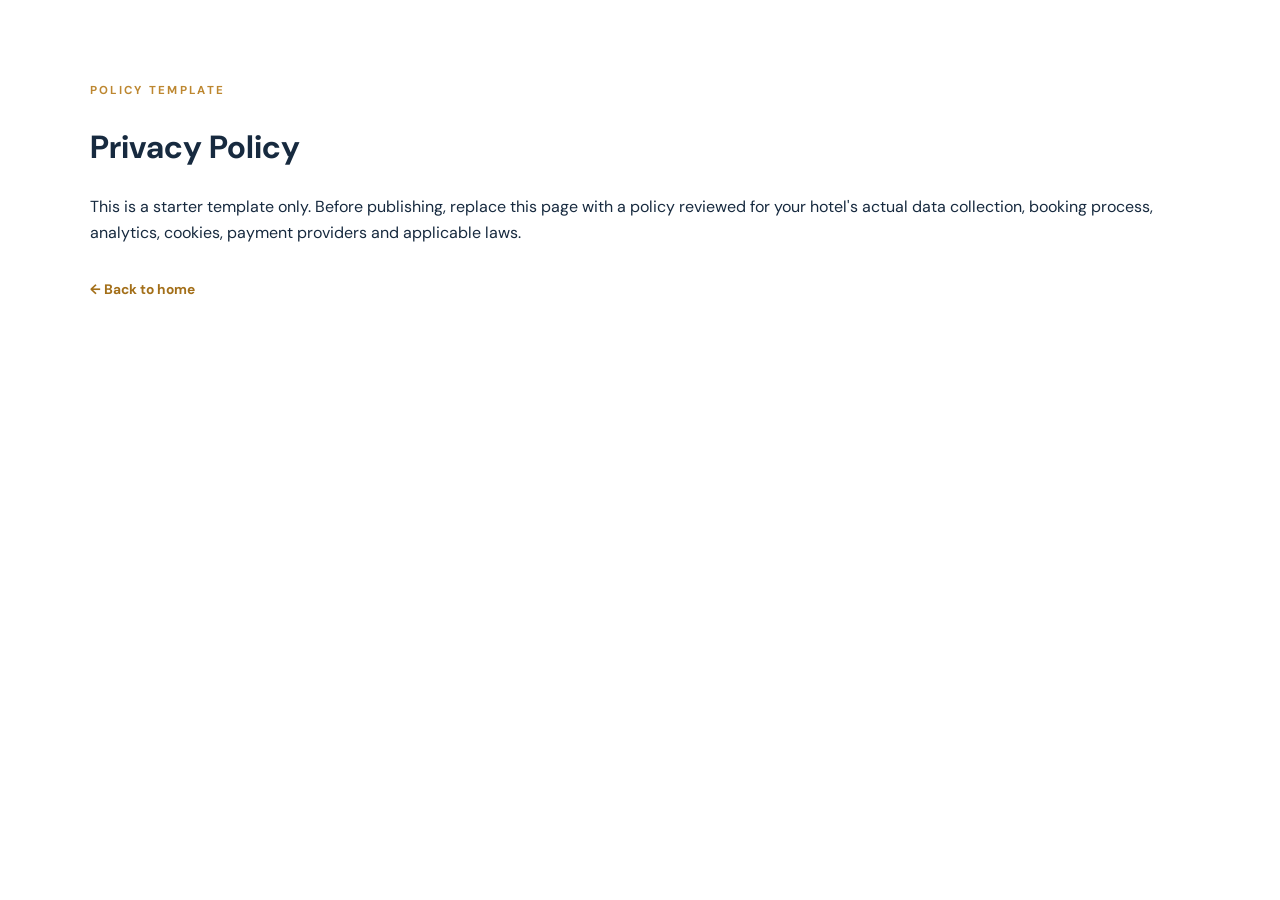
==== privacy.html @ 26f4630a "Initial hotel website starter Co-authored-by: Copilot <223556219+Copilot@users.noreply.github.com>" ====
<!doctype html><html lang="en"><meta charset="utf-8"><meta name="viewport" content="width=device-width,initial-scale=1"><title>Privacy | YOUR HOTEL NAME</title><link rel="stylesheet" href="style.css"><body><main class="section"><p class="eyebrow">POLICY TEMPLATE</p><h1>Privacy Policy</h1><p>This is a starter template only. Before publishing, replace this page with a policy reviewed for your hotel's actual data collection, booking process, analytics, cookies, payment providers and applicable laws.</p><p><a class="text-link" href="index.html">← Back to home</a></p></main></body></html>
---- style.css ----
@import url('https://fonts.googleapis.com/css2?family=DM+Sans:wght@400;500;600;700&family=Playfair+Display:wght@500;600;700&display=swap');
:root{--navy:#0c2138;--navy2:#132f4a;--gold:#e8b24f;--ink:#172a3f;--muted:#687789;--pale:#f4f7fa;--line:#e3e9ef}
*{box-sizing:border-box}html{scroll-behavior:smooth}body{margin:0;color:var(--ink);font-family:'DM Sans',sans-serif;line-height:1.6}a{color:inherit;text-decoration:none}.topbar{height:78px;background:#0b1e33;color:#fff;display:flex;align-items:center;justify-content:space-between;padding:0 6%;gap:24px}.brand{display:flex;align-items:center;gap:10px;min-width:max-content}.brand-mark{font-size:2rem;color:var(--gold)}.brand strong{display:block;font-family:'Playfair Display',serif;font-size:1.15rem;letter-spacing:.06em}.brand small{display:block;font-size:.62rem;letter-spacing:.24em;color:#d7dfe8}.topbar nav{display:flex;gap:27px;font-size:.9rem;color:#e7edf4}.topbar nav a:hover,.footer-links a:hover{color:var(--gold)}.nav-cta{background:var(--gold);color:#14263a;padding:11px 18px;border-radius:7px;font-weight:700;font-size:.88rem}.hero{min-height:590px;display:flex;align-items:center;padding:75px 8%;color:white;background-color:#1b3a55;background-image: linear-gradient(90deg, rgba(5,20,38,.82), rgba(5,20,38,.18)), url('hotel-hero.png');;background-position:center;background-size:cover}.hero-content{max-width:650px}.eyebrow{font-size:.72rem;letter-spacing:.2em;font-weight:700;color:#bd8730;margin:0 0 14px}.hero .eyebrow{color:#f0c56f}.hero h1{font:600 clamp(2.8rem,5vw,4.6rem)/1.1 'Playfair Display',serif;margin:0 0 20px;letter-spacing:-.03em}.hero h1 span{color:#f2c66d}.hero-copy{font-size:1.08rem;color:#e6ebf1;max-width:520px}.hero-actions{display:flex;gap:12px;margin:28px 0 34px;flex-wrap:wrap}.button{display:inline-flex;justify-content:center;align-items:center;padding:13px 20px;border:0;border-radius:7px;font:700 .92rem 'DM Sans',sans-serif;cursor:pointer}.gold{background:var(--gold);color:#14263a}.outline{border:1px solid #ffffffa8;color:#fff;background:#ffffff0a}.quick-points{display:flex;gap:22px;flex-wrap:wrap;font-size:.82rem;color:#f4f5f7}.trust-strip{display:grid;grid-template-columns:repeat(4,1fr);padding:26px 6%;border-bottom:1px solid var(--line);gap:20px}.trust-strip>div{text-align:center;display:flex;flex-direction:column;align-items:center}.trust-strip b{font-size:1.65rem;color:#bd8730}.trust-strip strong{font-size:.95rem}.trust-strip small{color:var(--muted);font-size:.8rem}.section,.gallery-section{padding:82px 7%}.section-title{text-align:center;max-width:680px;margin:0 auto 35px}.section-title h2,.booking-copy h2,.contact-section h2{font:600 clamp(2rem,3.4vw,3rem)/1.15 'Playfair Display',serif;margin:0 0 12px}.section-title>p:last-child,.contact-section>div:first-child>p:last-child{color:var(--muted);margin:0}.room-grid{display:grid;grid-template-columns:repeat(3,1fr);gap:22px}.room-card{border:1px solid var(--line);border-radius:12px;overflow:hidden;background:#fff;box-shadow:0 10px 30px #10243b0b}.room-photo{height:215px;background-size:cover;background-position:center}.photo-one{background-image:url('https://images.unsplash.com/photo-1611892440504-42a792e24d32?auto=format&fit=crop&w=900&q=80')}.photo-two{background-image:url('https://images.unsplash.com/photo-1590490360182-c33d57733427?auto=format&fit=crop&w=900&q=80')}.photo-three{background-image:url('https://images.unsplash.com/photo-1611892440504-42a792e24d32?auto=format&fit=crop&w=900&q=80')}.room-info{padding:21px}.room-heading{display:flex;justify-content:space-between;align-items:flex-start;gap:10px}.room-heading h3{font:600 1.25rem 'Playfair Display',serif;margin:0}.room-heading span{color:#a36f19;font-weight:700;font-size:.8rem;text-align:right}.room-info p{color:var(--muted);font-size:.9rem}.room-meta{border-top:1px solid var(--line);padding-top:13px;color:#657486;font-size:.8rem}.text-link{display:inline-block;color:#a36f19;font-weight:700;font-size:.86rem;margin-top:16px}.gallery-section{background:var(--pale)}.gallery-grid{display:grid;grid-template-columns:1.3fr 1fr 1fr;grid-template-rows:190px 190px;gap:14px}.gallery-tile{background-size:cover;background-position:center;border-radius:10px;display:flex;align-items:flex-end;padding:18px;color:#fff;font-weight:700;text-shadow:0 2px 8px #000;background-color:#37536b;background-image:linear-gradient(0deg,#07182cc9,transparent 65%),url('https://images.unsplash.com/photo-1566073771259-6a8506099945?auto=format&fit=crop&w=1000&q=80')}.g1{grid-row:span 2}.g2{background-image:linear-gradient(0deg,#07182cc9,transparent 65%),url('https://images.unsplash.com/photo-1611892440504-42a792e24d32?auto=format&fit=crop&w=900&q=80')}.g3{background-image:linear-gradient(0deg,#07182cc9,transparent 65%),url('https://images.unsplash.com/photo-1414235077428-338989a2e8c0?auto=format&fit=crop&w=900&q=80')}.g4{background-image:linear-gradient(0deg,#07182cc9,transparent 65%),url('https://images.unsplash.com/photo-1571896349842-33c89424de2d?auto=format&fit=crop&w=900&q=80')}.booking-wrap{padding:80px 8%;background:var(--navy);color:#fff;display:grid;grid-template-columns:1fr 1fr;gap:70px;align-items:center}.booking-copy .eyebrow{color:#f0c56f}.booking-copy h2{font-size:2.7rem}.booking-copy>p:not(.eyebrow){color:#c8d3df;max-width:480px}.booking-copy ul{padding-left:20px;color:#dce4ed;line-height:2}.booking-form{padding:28px;background:#fff;color:var(--ink);border-radius:12px;display:grid;gap:14px}.booking-form label{display:grid;gap:6px;font-size:.82rem;font-weight:700}.booking-form input,.booking-form select{width:100%;padding:12px;border:1px solid #d7e0e8;border-radius:6px;background:white;color:var(--ink);font:400 .9rem 'DM Sans',sans-serif}.form-row{display:grid;grid-template-columns:1fr 1fr;gap:13px}.full{width:100%}.form-note,.form-status{font-size:.76rem;color:#718096;margin:0}.form-status{color:#176c42}.contact-section{padding:80px 7%;display:grid;grid-template-columns:.8fr 1.2fr;gap:55px;align-items:center}.contact-cards{display:grid;grid-template-columns:1fr 1fr;gap:14px}.contact-cards>div{padding:18px;border:1px solid var(--line);border-radius:10px;display:grid;gap:4px}.contact-cards span{font-size:1.3rem;color:#bd8730}.contact-cards small{color:var(--muted)}.contact-cards strong{font-size:.9rem;overflow-wrap:anywhere}.contact-cards a{font-size:.78rem;color:#a36f19}footer{background:#07182a;color:#fff;padding:30px 7%;display:flex;align-items:center;justify-content:space-between;gap:20px;flex-wrap:wrap}.footer-brand strong{font-size:.95rem}.footer-links{display:flex;gap:16px;flex-wrap:wrap;font-size:.8rem;color:#d5dce5}footer>p{font-size:.76rem;color:#aebac8;width:100%;margin:0;border-top:1px solid #ffffff20;padding-top:18px}
@media(max-width:900px){.topbar{padding:0 4%}.topbar nav{gap:13px}.hero{padding:65px 6%;min-height:530px}.room-grid{grid-template-columns:repeat(2,1fr)}.booking-wrap{gap:35px;padding:65px 6%}.contact-section{grid-template-columns:1fr;gap:30px}.trust-strip{padding:24px 4%}}
@media(max-width:620px){.topbar{height:auto;min-height:72px;flex-wrap:wrap;padding:14px 5%;gap:12px}.topbar nav{order:3;width:100%;justify-content:space-between;font-size:.82rem}.nav-cta{margin-left:auto}.brand strong{font-size:.95rem}.hero{padding:60px 6%;min-height:570px;background-position:60% center}.hero h1{font-size:2.75rem}.quick-points{gap:10px;flex-direction:column}.trust-strip{grid-template-columns:1fr 1fr;row-gap:22px}.section,.gallery-section{padding:60px 5%}.room-grid{grid-template-columns:1fr}.gallery-grid{grid-template-columns:1fr 1fr;grid-template-rows:160px 160px 160px}.g1{grid-row:auto;grid-column:span 2}.booking-wrap{grid-template-columns:1fr;padding:60px 5%;gap:25px}.booking-copy h2{font-size:2.3rem}.contact-section{padding:60px 5%}.contact-cards{grid-template-columns:1fr}footer{padding:28px 5%}.footer-links{gap:12px}.form-row{grid-template-columns:1fr 1fr}}
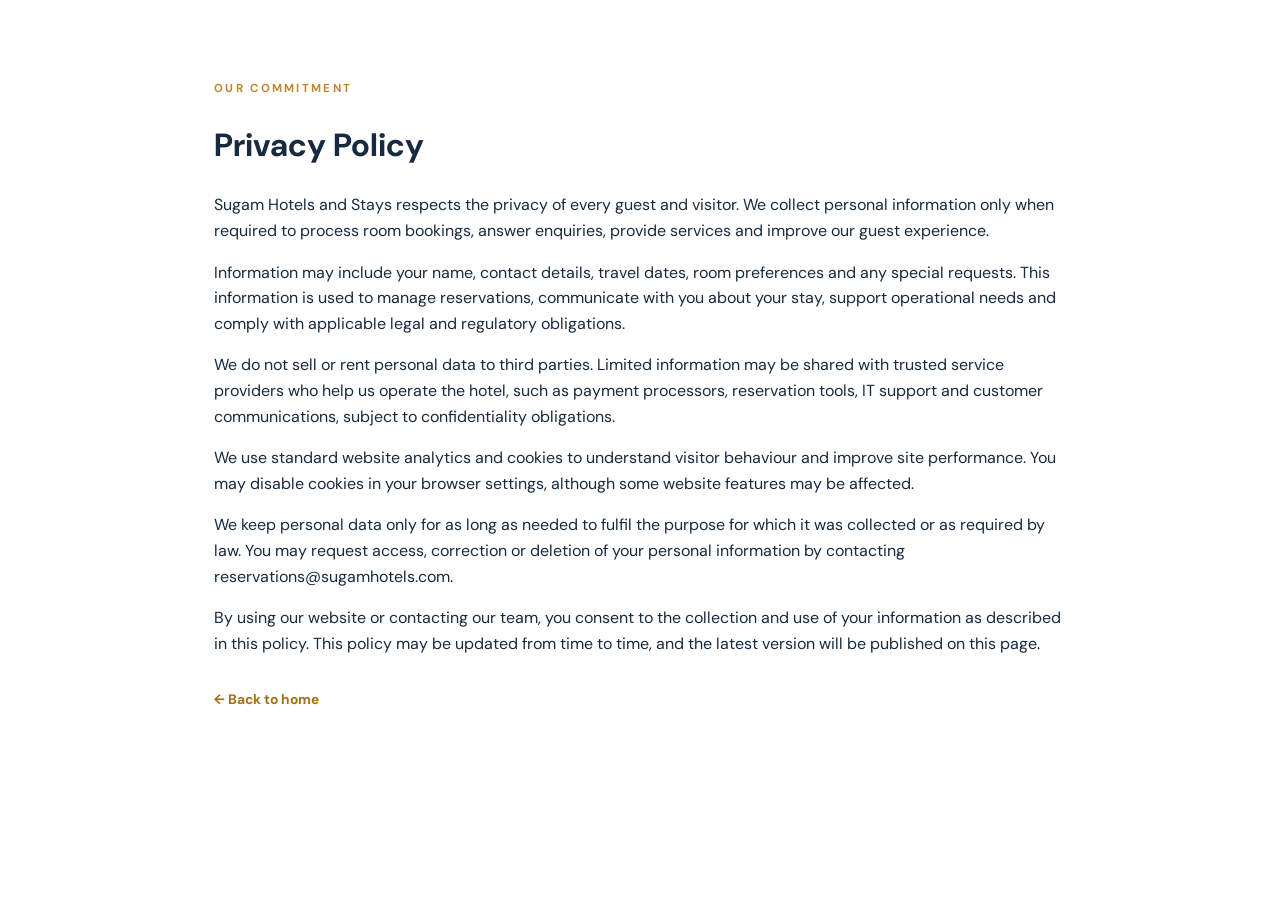
==== commit 085f260f: "Update hotel landing page details Co-authored-by: Copilot <223556219+Copilot@users.noreply.github.co" ====
--- a/privacy.html
+++ b/privacy.html
@@ -1 +1,22 @@
-<!doctype html><html lang="en"><meta charset="utf-8"><meta name="viewport" content="width=device-width,initial-scale=1"><title>Privacy | YOUR HOTEL NAME</title><link rel="stylesheet" href="style.css"><body><main class="section"><p class="eyebrow">POLICY TEMPLATE</p><h1>Privacy Policy</h1><p>This is a starter template only. Before publishing, replace this page with a policy reviewed for your hotel's actual data collection, booking process, analytics, cookies, payment providers and applicable laws.</p><p><a class="text-link" href="index.html">← Back to home</a></p></main></body></html>+<!doctype html>
+<html lang="en">
+<head>
+  <meta charset="utf-8">
+  <meta name="viewport" content="width=device-width, initial-scale=1">
+  <title>Privacy Policy | Sugam Hotels and Stays</title>
+  <link rel="stylesheet" href="style.css">
+</head>
+<body>
+  <main class="section" style="max-width: 900px; margin: 0 auto; padding: 80px 24px;">
+    <p class="eyebrow">OUR COMMITMENT</p>
+    <h1>Privacy Policy</h1>
+    <p>Sugam Hotels and Stays respects the privacy of every guest and visitor. We collect personal information only when required to process room bookings, answer enquiries, provide services and improve our guest experience.</p>
+    <p>Information may include your name, contact details, travel dates, room preferences and any special requests. This information is used to manage reservations, communicate with you about your stay, support operational needs and comply with applicable legal and regulatory obligations.</p>
+    <p>We do not sell or rent personal data to third parties. Limited information may be shared with trusted service providers who help us operate the hotel, such as payment processors, reservation tools, IT support and customer communications, subject to confidentiality obligations.</p>
+    <p>We use standard website analytics and cookies to understand visitor behaviour and improve site performance. You may disable cookies in your browser settings, although some website features may be affected.</p>
+    <p>We keep personal data only for as long as needed to fulfil the purpose for which it was collected or as required by law. You may request access, correction or deletion of your personal information by contacting reservations@sugamhotels.com.</p>
+    <p>By using our website or contacting our team, you consent to the collection and use of your information as described in this policy. This policy may be updated from time to time, and the latest version will be published on this page.</p>
+    <p><a class="text-link" href="index.html">← Back to home</a></p>
+  </main>
+</body>
+</html>
